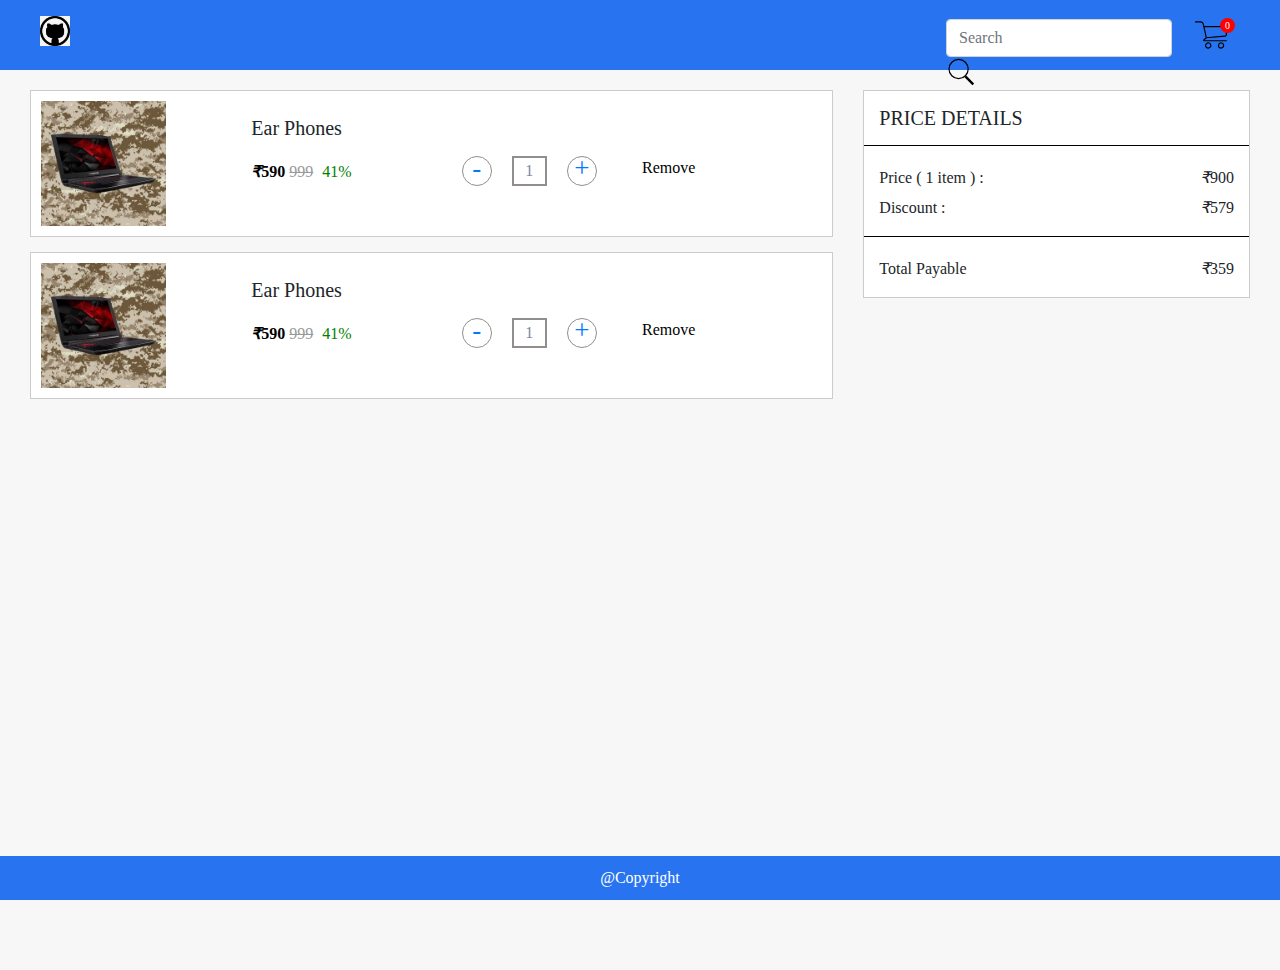
==== cart/cartsummary.html @ 4ac96a42 "Source code added" ====
<html>

<head>
    <meta name="viewport" content="width=device-width, initial-scale=1.0">
    <link rel="stylesheet" href="https://maxcdn.bootstrapcdn.com/bootstrap/4.0.0/css/bootstrap.min.css"> <script type='text/javascript' src="https://code.jquery.com/jquery-3.4.1.min.js"></script>
    <script src="https://cdnjs.cloudflare.com/ajax/libs/popper.js/1.16.0/umd/popper.min.js"></script>
    <script src='https://ajax.googleapis.com/ajax/libs/jquery/1.9.1/jquery.min.js'></script>
    <script type='text/javascript' src="https://maxcdn.bootstrapcdn.com/bootstrap/4.0.0/js/bootstrap.min.js"></script>
    <link rel="stylesheet" href="css/summary.css" >
    <link rel="stylesheet" href="css/common.css" >
    
</head>
<body>
    <div class="header" id="mainheader">
        <div class="header__content w-100 clearfix">
            <div class="header__content--BrandStore float-left d-inline-block">
                <a href="categorylist.html" class="BrandstoreLogo">
                    <img src="img/logo.jpg" alt=" Image" class="img-responsive" style="width:30px;"height:30px;/>
                </a>
            </div>
                
            <div class="header__content--links  float-right">
                <ul class="rightNav">
                    <li class="d-inline-block text-center  float-right">
                        <a href="cartsummary.html" class="d-inline-block">
                            <svg height="20" width="20" style="fill-rule:evenodd;clip-rule:evenodd;stroke-linejoin:round;stroke-miterlimit:1.41421;" version="1.1" viewBox="0 0 129 128" xml:space="preserve" xmlns="http://www.w3.org/2000/svg" xmlns:serif="http://www.serif.com/" xmlns:xlink="http://www.w3.org/1999/xlink"><rect height="128" id="Cart" style="fill:none;" width="128" x="0.161" y="0"/><path d="M55.303,88.501c7.246,0.141 13.207,8.644 9.772,15.768c-2.882,5.976 -11.716,8.111 -17.012,3.633c-6.552,-5.541 -3.507,-19.198 6.956,-19.401c0.143,-0.001 0.142,-0.001 0.284,0Zm43.507,0c7.246,0.141 13.207,8.644 9.772,15.768c-2.881,5.976 -11.715,8.111 -17.011,3.633c-6.553,-5.541 -3.507,-19.198 6.955,-19.401c0.142,-0.001 0.142,-0.001 0.284,0Zm-43.739,4c-5.313,0.103 -9.241,7.669 -4.799,12.007c4.366,4.262 14.869,-0.429 11.199,-8.04c-1.152,-2.389 -3.716,-3.984 -6.4,-3.967Zm43.507,0c-5.305,0.103 -9.241,7.669 -4.798,12.007c4.365,4.262 14.868,-0.429 11.199,-8.04c-1.152,-2.389 -3.715,-3.984 -6.401,-3.967Zm18.075,-7.001l-75.394,0c-3.002,-0.058 -4.882,-4.291 -2.361,-6.491l7.554,-6.331c-3.368,-15.116 -6.489,-30.288 -10.105,-45.346c-0.836,-3.323 -4.022,-5.813 -7.445,-5.832l-17.234,0c-2.127,-0.152 -2.496,-3.821 0,-4c5.789,0 11.578,-0.031 17.367,0.001c5.187,0.084 9.994,3.866 11.227,9l1.563,7.015c0.053,-0.007 0.107,-0.013 0.162,-0.016c23.368,0 46.736,-0.147 70.104,0c3.412,0.065 6.453,3.039 6.56,6.477c0.152,7.757 0.003,15.517 0.003,23.275c-0.042,3.313 -2.705,6.276 -6.059,6.61l-63.125,5.505l-7.317,6.133l74.5,0c0.008,0.001 1.151,0.09 1.683,0.919c0.765,1.191 -0.152,2.971 -1.683,3.081Zm-73.941,-48l7.528,33.786c20.688,-1.792 41.397,-3.361 62.061,-5.415c1.271,-0.156 2.306,-1.28 2.352,-2.566c0.096,-7.753 0.241,-15.511 -0.001,-23.26c-0.061,-1.345 -1.247,-2.519 -2.612,-2.545l-69.328,0Z" style="fill-rule:nonzero;"/>
                                </svg>
                            <span class="bag-count red-color text-center" id="cart_count">0</span>
                        </a>
                    </li>
                    <li class="d-inline-block searchSec float-right" >
                        <a href="javascript:void(0);" >
                            <div class="md-form mt-0">
                                <input class="form-control" type="text" placeholder="Search" aria-label="Search">
                              </div>
                            <svg enable-background="new 0 0 50 50" height="20" width="20" version="1.1" viewBox="0 0 50 50" width="50" xml:space="preserve" xmlns="http://www.w3.org/2000/svg" xmlns:xlink="http://www.w3.org/1999/xlink"><rect fill="none" height="50" width="50"/><circle cx="21" cy="20" fill="none" r="16" stroke="#000000" stroke-linecap="round" stroke-miterlimit="10" stroke-width="2"/><line fill="none" stroke="#000000" stroke-miterlimit="10" stroke-width="4" x1="32.229" x2="45.5" y1="32.229" y2="45.5"/>
                                </svg>
                        </a>
                    </li>
                </ul>
            </div>
        </div>
    </div>
    <div class="container-fluid">
        <div class="CartSummaryBlk">
            <div class="CartSummaryBlkSec col-lg-12 col-sm-12 row">
                <div class="CartSummaryBlkSec__leftnav col-lg-8 col-12">
                    
                    <div class="summaryContainer clearfix">
                        <div class="prodInfo col-lg-12">
                            <div class="prodImg prodc col-lg-3">
                                <img alt="" src="img/Laptop.jpg" title="" class="">
                            </div>
                            <div class="ProductDestailsSec prodc col-lg-3">
                                <div class="productLeftBlk clearfix">
                                    <div class="">
                                       <h5 class="font-15 cartProdDesc">Ear Phones</h5>
                                   </div>
                                    <div class="productPriceBlk">
                                        <span class="sellingPrice"><i class="tr tr-inr"></i>590 </span>
                                        <span class="actualPrice">999</span>
                                        <span class="discountLabel font-bold red-color"> 41%</span>
                                    </div>
                                </div>
                            </div>
                            <div class="SizeQty-Sec prodc col-lg-3">
                                <div class="Quantitycontainer">
  
                                    <div class="quantity">
                                     <a href="#" class="quantity__minus"><span>-</span></a>
                                     <input name="quantity" type="text" class="quantity__input" value="1">
                                     <a href="#" class="quantity__plus"><span>+</span></a>
                                   </div>
                                   
                                 </div>
                            </div>
                            <div class="prodRemove prodc col-lg-3">
                                <div class="productRightBlk clearfix">
                                    <a href="javascript:vid(0);" class="CartRemovalSec">
                                        <span>Remove</span>
                                 </a>
                                </div>
                            </div>
                            <div class="cartorderDetails col-8">
                                <div class="summaryInfoBlk">
                                    <h5 class="font-15 cartProdDesc">Ear Phones</h5>
                                    <div class="productPriceBlk">
                                        <span class="sellingPrice"><i class="tr tr-inr"></i>590 </span>
                                        <span class="actualPrice">999</span>
                                        <span class="discountLabel font-bold red-color"> 41%</span>
                                    </div>
                                    <div class="summarySizeQty-Sec">
                                        <div class="Quantitycontainer">
                                            <div class="quantity">
                                                <a href="#" class="quantity__minus"><span>-</span></a>
                                                <input name="quantity" type="text" class="quantity__input" value="1">
                                                <a href="#" class="quantity__plus"><span>+</span></a>
                                            </div>
                                        </div>
                                    </div>
                                    <p><a href="javascript:vid(0);" class="CartRemovalSec">
                                        <span>Remove</span>
                                 </a></p>
                                </div>
                            </div>
                        </div>
                    </div>
                    <div class="summaryContainer clearfix">
                        <div class="prodInfo col-lg-12">
                            <div class="prodImg prodc col-lg-3">
                                <img alt="" src="img/Laptop.jpg" title="" class="">
                            </div>
                            <div class="ProductDestailsSec prodc col-lg-3">
                                <div class="productLeftBlk clearfix">
                                    <div class="">
                                       <h5 class="font-15 cartProdDesc">Ear Phones</h5>
                                   </div>
                                    <div class="productPriceBlk">
                                        <span class="sellingPrice"><i class="tr tr-inr"></i>590 </span>
                                        <span class="actualPrice"></i>999</span>
                                        <span class="discountLabel font-bold red-color"> 41%</span>
                                    </div>
                                </div>
                            </div>
                            <div class="SizeQty-Sec prodc col-lg-3">
                                <div class="Quantitycontainer">
  
                                    <div class="quantity">
                                     <a href="#" class="quantity__minus"><span>-</span></a>
                                     <input name="quantity" type="text" class="quantity__input" value="1">
                                     <a href="#" class="quantity__plus"><span>+</span></a>
                                   </div>
                                   
                                 </div>
                            </div>
                            <div class="prodRemove prodc col-lg-3">
                                <div class="productRightBlk clearfix">
                                    <a href="javascript:vid(0);" class="CartRemovalSec">
                                        <span>Remove</span>
                                 </a>
                                </div>
                            </div>
                            <div class="cartorderDetails col-8">
                                <div class="summaryInfoBlk">
                                    <h5 class="font-15 cartProdDesc">Ear Phones</h5>
                                    <div class="productPriceBlk">
                                        <span class="sellingPrice"><i class="tr tr-inr"></i>590 </span>
                                        <span class="actualPrice">999</span>
                                        <span class="discountLabel font-bold red-color"> 41%</span>
                                    </div>
                                    <div class="summarySizeQty-Sec">
                                        <div class="Quantitycontainer">
                                            <div class="quantity">
                                                <a href="#" class="quantity__minus"><span>-</span></a>
                                                <input name="quantity" type="text" class="quantity__input" value="1">
                                                <a href="#" class="quantity__plus"><span>+</span></a>
                                            </div>
                                        </div>
                                    </div>
                                    <p><a href="javascript:vid(0);" class="CartRemovalSec">
                                        <span>Remove</span>
                                 </a></p>
                                </div>
                            </div>
                        </div>
                    </div>
                </div>
                <div class="CartSummaryBlkSec__rightnav col-lg-4 col-12 clearfix">
                    <div class="CartSummaryBlkSec__rightnav--orderSummary">
                        <div class="summaryDetails clearfix">
                            <h3>PRICE DETAILS</h3>
                            <div class="detailedBlk clearfix">
                                <p><span class="leftDetail">Price ( 1 item ) : </span><span class="rightDetail"><i class="tr tr-inr"></i>900</span></p>
                                <p><span class="leftDetail">Discount : </span><span class="rightDetail"><i class="tr tr-inr"></i>579</span></p>
                            </div>
                            <div class="totalSummary clearfix">
                                <p><span class="leftDetail">Total Payable</span><span class="rightDetail"><i class="tr tr-inr"></i>359</span></p>
                            </div>
                        </div>   
                    </div>
                    
                </div>
                
            </div>
        </div>
    </div>
            
    
</body>
<div class="footerBlk text-center">@Copyright</div>
<script type="text/javascript" src="js/cartsummary.js"></script>
  
</html>
---- cart/css/summary.css ----
.container-fluid {
  margin-top: 70px;
  background-color: #f7f7f7;
  height: 100%;
}

.container-fluid .CartSummaryBlk .CartSummaryBlkSec {
  min-height: 500px;
  margin: 0px;
  padding: 0px;
  display: -webkit-box;
  display: -ms-flexbox;
  display: flex;
}

.container-fluid .CartSummaryBlk .CartSummaryBlkSec .tr-inr:before {
  content: "\20B9";
}

.container-fluid .CartSummaryBlk .CartSummaryBlkSec__leftnav {
  margin-top: 20px;
}

.container-fluid .CartSummaryBlk .CartSummaryBlkSec__leftnav .summaryContainer {
  border: 1px solid #ccc;
  margin-bottom: 15px;
  background-color: #fff;
  padding: 10px;
}

.container-fluid .CartSummaryBlk .CartSummaryBlkSec__leftnav .summaryContainer .prodInfo {
  display: inline-block;
  vertical-align: top;
  float: left;
  padding: 0px;
}

.container-fluid .CartSummaryBlk .CartSummaryBlkSec__leftnav .summaryContainer .prodInfo .prodc {
  float: left;
  padding: 0;
}

.container-fluid .CartSummaryBlk .CartSummaryBlkSec__leftnav .summaryContainer .prodInfo .prodImg img {
  width: 125px;
}

.container-fluid .CartSummaryBlk .CartSummaryBlkSec__leftnav .summaryContainer .prodInfo .ProductDestailsSec {
  padding: 15px;
}

.container-fluid .CartSummaryBlk .CartSummaryBlkSec__leftnav .summaryContainer .prodInfo .ProductDestailsSec .productPriceBlk {
  margin-top: 20px;
}

.container-fluid .CartSummaryBlk .CartSummaryBlkSec__leftnav .summaryContainer .prodInfo .ProductDestailsSec .productPriceBlk .sellingPrice {
  color: #000;
  font-weight: bold;
}

.container-fluid .CartSummaryBlk .CartSummaryBlkSec__leftnav .summaryContainer .prodInfo .ProductDestailsSec .productPriceBlk .actualPrice {
  text-decoration: line-through;
  padding-right: 5px;
  color: #999;
}

.container-fluid .CartSummaryBlk .CartSummaryBlkSec__leftnav .summaryContainer .prodInfo .ProductDestailsSec .productPriceBlk .discountLabel {
  color: green;
}

.container-fluid .CartSummaryBlk .CartSummaryBlkSec__leftnav .summaryContainer .prodInfo .SizeQty-Sec {
  padding: 15px;
  margin-top: 40px;
}

.container-fluid .CartSummaryBlk .CartSummaryBlkSec__leftnav .summaryContainer .prodInfo .SizeQty-Sec .Quantitycontainer {
  display: -webkit-box;
  display: -ms-flexbox;
  display: flex;
  width: 100%;
  -webkit-box-orient: vertical;
  -webkit-box-direction: normal;
      -ms-flex-direction: column;
          flex-direction: column;
  -webkit-box-pack: center;
      -ms-flex-pack: center;
          justify-content: center;
  -webkit-box-align: center;
      -ms-flex-align: center;
          align-items: center;
}

.container-fluid .CartSummaryBlk .CartSummaryBlkSec__leftnav .summaryContainer .prodInfo .SizeQty-Sec .Quantitycontainer .quantity {
  display: -webkit-box;
  display: -ms-flexbox;
  display: flex;
  -webkit-box-align: center;
      -ms-flex-align: center;
          align-items: center;
  -webkit-box-pack: center;
      -ms-flex-pack: center;
          justify-content: center;
  padding: 0;
}

.container-fluid .CartSummaryBlk .CartSummaryBlkSec__leftnav .summaryContainer .prodInfo .SizeQty-Sec .Quantitycontainer .quantity a {
  display: block;
  width: 30px;
  height: 30px;
  margin: 0;
  position: absolute;
  border-radius: 50%;
  border: 1px solid #928e8e;
  background: #ffffff;
  text-decoration: none;
  text-align: center;
  line-height: 22px;
  font-size: 27px;
}

.container-fluid .CartSummaryBlk .CartSummaryBlkSec__leftnav .summaryContainer .prodInfo .SizeQty-Sec .Quantitycontainer .quantity a:hover {
  background: #575b71;
  color: #fff;
}

.container-fluid .CartSummaryBlk .CartSummaryBlkSec__leftnav .summaryContainer .prodInfo .SizeQty-Sec .Quantitycontainer .quantity .quantity__plus {
  right: 30px;
}

.container-fluid .CartSummaryBlk .CartSummaryBlkSec__leftnav .summaryContainer .prodInfo .SizeQty-Sec .Quantitycontainer .quantity .quantity__minus {
  left: 30px;
}

.container-fluid .CartSummaryBlk .CartSummaryBlkSec__leftnav .summaryContainer .prodInfo .SizeQty-Sec .Quantitycontainer .quantity .quantity__input {
  width: 35px;
  height: 30px;
  margin: 0;
  padding: 0;
  text-align: center;
  background: #fff;
  color: #8184a1;
  border: 2px solid #928e8e;
}

.container-fluid .CartSummaryBlk .CartSummaryBlkSec__leftnav .summaryContainer .prodInfo .prodRemove {
  padding: 15px;
  margin-top: 40px;
}

.container-fluid .CartSummaryBlk .CartSummaryBlkSec__leftnav .summaryContainer .prodInfo .prodRemove .CartRemovalSec {
  color: #000;
}

.container-fluid .CartSummaryBlk .CartSummaryBlkSec__leftnav .summaryContainer .prodInfo .prodRemove .CartRemovalSec:hover {
  text-decoration: none;
}

.container-fluid .CartSummaryBlk .CartSummaryBlkSec__leftnav .summaryContainer .prodInfo .cartorderDetails {
  display: none;
}

.container-fluid .CartSummaryBlk .CartSummaryBlkSec__rightnav {
  margin-top: 20px;
}

.container-fluid .CartSummaryBlk .CartSummaryBlkSec__rightnav .summaryDetails {
  border: 1px solid #ccc;
  margin-bottom: 15px;
  background-color: #fff;
}

.container-fluid .CartSummaryBlk .CartSummaryBlkSec__rightnav h3 {
  border-bottom: 1px solid #000;
  padding: 15px;
  font-size: 20px;
  margin: 0;
}

.container-fluid .CartSummaryBlk .CartSummaryBlkSec__rightnav .detailedBlk {
  padding: 15px 0px;
  border-bottom: 1px solid #000;
}

.container-fluid .CartSummaryBlk .CartSummaryBlkSec__rightnav p {
  padding: 15px;
  margin: 0;
  line-height: 4px;
}

.container-fluid .CartSummaryBlk .CartSummaryBlkSec__rightnav .leftDetail {
  float: left;
}

.container-fluid .CartSummaryBlk .CartSummaryBlkSec__rightnav .rightDetail {
  float: right;
}

.container-fluid .CartSummaryBlk .CartSummaryBlkSec__rightnav .totalSummary {
  padding: 15px 0px;
}

@media (max-width: 480px) {
  .container-fluid {
    margin-bottom: 40px;
    margin-top: 75px;
    overflow-y: scroll;
    padding: 0;
  }
  .container-fluid .CartSummaryBlkSec {
    -webkit-box-orient: vertical;
    -webkit-box-direction: normal;
        -ms-flex-flow: column;
            flex-flow: column;
    display: inline-block !important;
  }
  .container-fluid .CartSummaryBlkSec__leftnav {
    padding: 0;
    margin-top: 0 !important;
  }
  .container-fluid .CartSummaryBlkSec .prodInfo {
    display: -webkit-box !important;
    display: -ms-flexbox !important;
    display: flex !important;
  }
  .container-fluid .ProductDestailsSec, .container-fluid .SizeQty-Sec, .container-fluid .prodRemove {
    display: none;
  }
  .container-fluid .cartorderDetails {
    padding-left: 20px;
    display: block !important;
  }
  .container-fluid .cartorderDetails .productPriceBlk {
    letter-spacing: 0.5px;
  }
  .container-fluid .cartorderDetails .productPriceBlk .sellingPrice {
    color: #000;
    font-weight: bold;
  }
  .container-fluid .cartorderDetails .productPriceBlk .actualPrice {
    text-decoration: line-through;
    padding-right: 5px;
    color: #999;
  }
  .container-fluid .cartorderDetails .productPriceBlk .discountLabel {
    color: green;
  }
  .container-fluid .cartorderDetails .CartRemovalSec {
    color: #000;
  }
  .container-fluid .cartorderDetails .CartRemovalSec:hover {
    text-decoration: none;
  }
  .container-fluid .cartorderDetails .summarySizeQty-Sec {
    padding: 10px;
    margin-left: 20px;
  }
  .container-fluid .cartorderDetails .summarySizeQty-Sec .Quantitycontainer {
    display: -webkit-box;
    display: -ms-flexbox;
    display: flex;
    width: 100%;
    -webkit-box-orient: vertical;
    -webkit-box-direction: normal;
        -ms-flex-direction: column;
            flex-direction: column;
    -webkit-box-pack: start;
        -ms-flex-pack: start;
            justify-content: flex-start;
    -webkit-box-align: start;
        -ms-flex-align: start;
            align-items: flex-start;
  }
  .container-fluid .cartorderDetails .summarySizeQty-Sec .Quantitycontainer .quantity {
    display: -webkit-box;
    display: -ms-flexbox;
    display: flex;
    -webkit-box-align: start;
        -ms-flex-align: start;
            align-items: flex-start;
    -webkit-box-pack: start;
        -ms-flex-pack: start;
            justify-content: flex-start;
    padding: 0;
  }
  .container-fluid .cartorderDetails .summarySizeQty-Sec .Quantitycontainer .quantity a {
    display: block;
    width: 24px;
    height: 24px;
    margin: 0;
    position: absolute;
    border-radius: 50%;
    border: 1px solid #928e8e;
    background: #ffffff;
    text-decoration: none;
    text-align: center;
    line-height: 18px;
    font-size: 20px;
  }
  .container-fluid .cartorderDetails .summarySizeQty-Sec .Quantitycontainer .quantity a:hover {
    background: #575b71;
    color: #fff;
  }
  .container-fluid .cartorderDetails .summarySizeQty-Sec .Quantitycontainer .quantity .quantity__plus {
    right: 53%;
  }
  .container-fluid .cartorderDetails .summarySizeQty-Sec .Quantitycontainer .quantity .quantity__minus {
    left: 8%;
  }
  .container-fluid .cartorderDetails .summarySizeQty-Sec .Quantitycontainer .quantity .quantity__input {
    width: 30px;
    height: 25px;
    margin: 0;
    padding: 0;
    text-align: center;
    background: #fff;
    color: #8184a1;
    border: 2px solid #928e8e;
  }
}
/*# sourceMappingURL=summary.css.map */
---- cart/css/common.css ----
body {
  font-family: verdana;
}

.header {
  width: 100%;
  position: fixed;
  z-index: 999;
  top: 0;
  right: 0;
  left: 0;
  height: 70px;
  background: #2874f0;
}

.header__content {
  margin: 0 auto;
  display: table;
  padding: 16px 30px 16px 40px;
}

.header__content--BrandStore {
  width: 22%;
}

.header__content--links {
  position: relative;
  top: 0;
  bottom: 0;
  right: 0;
}

.header__content--links .rightNav {
  margin: 0;
  padding: 0;
}

.header__content--links .rightNav li {
  list-style: none;
  position: relative;
  margin-left: 0;
  margin-right: 20px;
  margin-top: 0;
}

.header__content--links .rightNav li svg {
  width: 38px;
  height: 38px;
}

.header__content--links .rightNav li .bag-count {
  width: 15px;
  height: 15px;
  line-height: 15px;
  border-radius: 50%;
  display: inline-block;
  position: absolute;
  z-index: 49;
  top: 2px;
  right: -5px;
  background: red;
  font-size: 10px;
  color: #fff;
}

.header__content--links .rightNav .searchSec {
  margin-top: 3px;
}

.header__content--links .rightNav .searchSec svg {
  width: 30px;
  height: 30px;
}

.priceSlider input {
  border: 0;
  background: transparent;
  font-weight: bold;
}

.priceSlider .ui-slider {
  height: 3px;
  background: #2874f0;
}

.priceSlider .ui-slider .ui-widget-header {
  background: #2874f0;
}

.priceSlider .ui-slider .ui-slider-handle {
  border-radius: 50%;
  top: -9px;
  cursor: pointer;
}

.footerBlk {
  position: fixed;
  z-index: 999;
  display: inline-block;
  left: 0;
  width: 100%;
  bottom: 0;
  padding: 10px;
  color: #fff;
  background: #2874f0;
}

.modal {
  top: 10%;
}

.modal .modal-dialog {
  width: 275px;
  margin: 30 auto;
}

.modal .modal-dialog .modal-header {
  padding: 10px;
}

.modal .modal-dialog .modal-header .close {
  margin: 0;
  padding: 3px;
  position: absolute;
  top: 0px;
  right: 6px;
}

.modal .modal-dialog .modal-body {
  padding: 20px;
}

.modal .modal-dialog .modal-footer {
  padding: 1px;
}

.modal .modal-dialog .modal-footer .btn {
  border: 1px solid #ccc;
  color: #2874f0;
  border-radius: 0;
  margin: 0;
  background: #fff;
}
/*# sourceMappingURL=common.css.map */
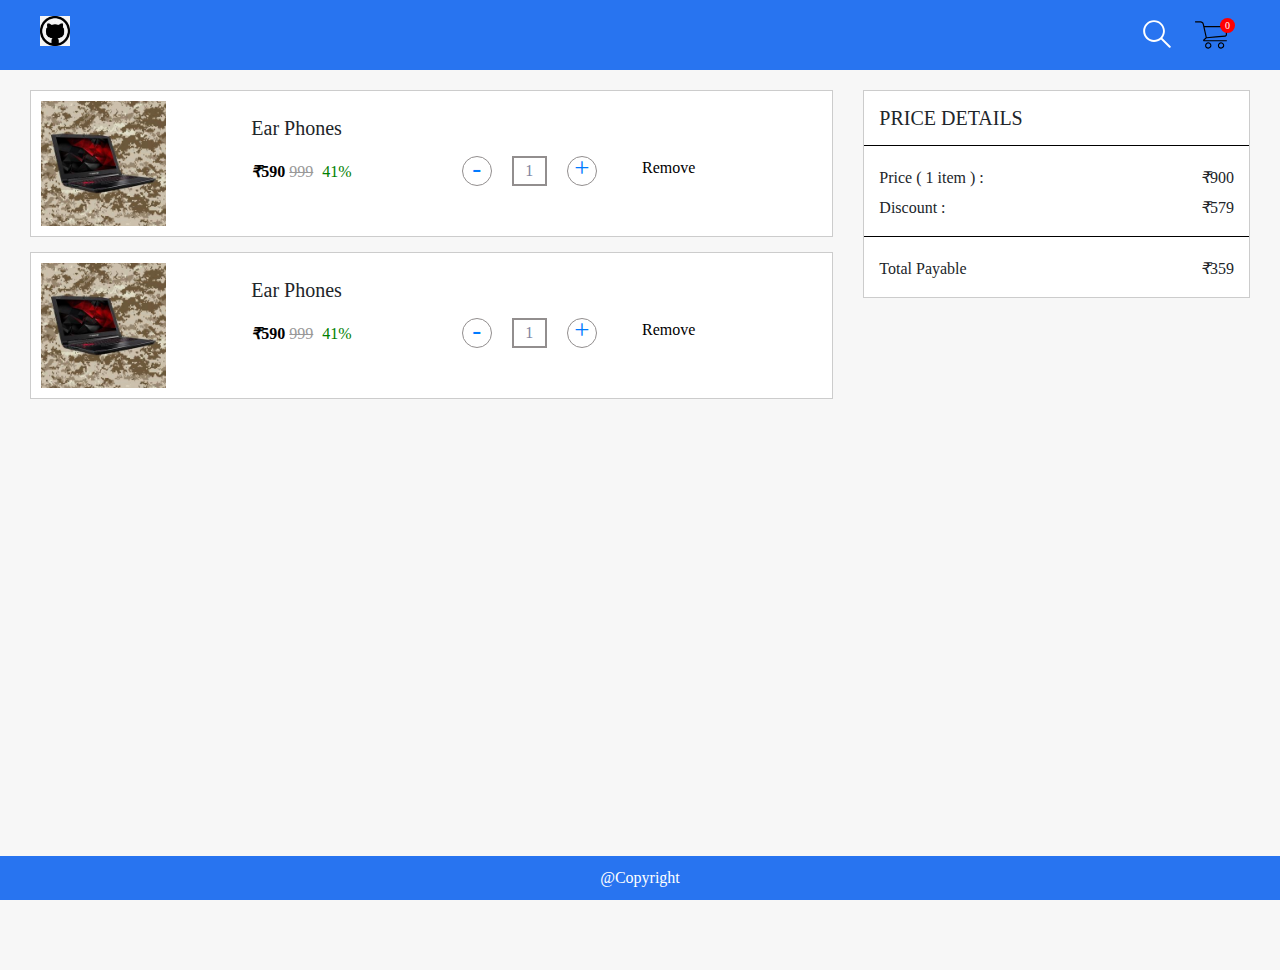
==== commit ba01d487: "Update cartsummary.html" ====
--- a/cart/cartsummary.html
+++ b/cart/cartsummary.html
@@ -21,7 +21,7 @@
                 
             <div class="header__content--links  float-right">
                 <ul class="rightNav">
-                    <li class="d-inline-block text-center  float-right">
+                    <li class="d-inline-block text-center cartSec float-right">
                         <a href="cartsummary.html" class="d-inline-block">
                             <svg height="20" width="20" style="fill-rule:evenodd;clip-rule:evenodd;stroke-linejoin:round;stroke-miterlimit:1.41421;" version="1.1" viewBox="0 0 129 128" xml:space="preserve" xmlns="http://www.w3.org/2000/svg" xmlns:serif="http://www.serif.com/" xmlns:xlink="http://www.w3.org/1999/xlink"><rect height="128" id="Cart" style="fill:none;" width="128" x="0.161" y="0"/><path d="M55.303,88.501c7.246,0.141 13.207,8.644 9.772,15.768c-2.882,5.976 -11.716,8.111 -17.012,3.633c-6.552,-5.541 -3.507,-19.198 6.956,-19.401c0.143,-0.001 0.142,-0.001 0.284,0Zm43.507,0c7.246,0.141 13.207,8.644 9.772,15.768c-2.881,5.976 -11.715,8.111 -17.011,3.633c-6.553,-5.541 -3.507,-19.198 6.955,-19.401c0.142,-0.001 0.142,-0.001 0.284,0Zm-43.739,4c-5.313,0.103 -9.241,7.669 -4.799,12.007c4.366,4.262 14.869,-0.429 11.199,-8.04c-1.152,-2.389 -3.716,-3.984 -6.4,-3.967Zm43.507,0c-5.305,0.103 -9.241,7.669 -4.798,12.007c4.365,4.262 14.868,-0.429 11.199,-8.04c-1.152,-2.389 -3.715,-3.984 -6.401,-3.967Zm18.075,-7.001l-75.394,0c-3.002,-0.058 -4.882,-4.291 -2.361,-6.491l7.554,-6.331c-3.368,-15.116 -6.489,-30.288 -10.105,-45.346c-0.836,-3.323 -4.022,-5.813 -7.445,-5.832l-17.234,0c-2.127,-0.152 -2.496,-3.821 0,-4c5.789,0 11.578,-0.031 17.367,0.001c5.187,0.084 9.994,3.866 11.227,9l1.563,7.015c0.053,-0.007 0.107,-0.013 0.162,-0.016c23.368,0 46.736,-0.147 70.104,0c3.412,0.065 6.453,3.039 6.56,6.477c0.152,7.757 0.003,15.517 0.003,23.275c-0.042,3.313 -2.705,6.276 -6.059,6.61l-63.125,5.505l-7.317,6.133l74.5,0c0.008,0.001 1.151,0.09 1.683,0.919c0.765,1.191 -0.152,2.971 -1.683,3.081Zm-73.941,-48l7.528,33.786c20.688,-1.792 41.397,-3.361 62.061,-5.415c1.271,-0.156 2.306,-1.28 2.352,-2.566c0.096,-7.753 0.241,-15.511 -0.001,-23.26c-0.061,-1.345 -1.247,-2.519 -2.612,-2.545l-69.328,0Z" style="fill-rule:nonzero;"/>
                                 </svg>
@@ -29,13 +29,19 @@
                         </a>
                     </li>
                     <li class="d-inline-block searchSec float-right" >
-                        <a href="javascript:void(0);" >
-                            <div class="md-form mt-0">
-                                <input class="form-control" type="text" placeholder="Search" aria-label="Search">
-                              </div>
-                            <svg enable-background="new 0 0 50 50" height="20" width="20" version="1.1" viewBox="0 0 50 50" width="50" xml:space="preserve" xmlns="http://www.w3.org/2000/svg" xmlns:xlink="http://www.w3.org/1999/xlink"><rect fill="none" height="50" width="50"/><circle cx="21" cy="20" fill="none" r="16" stroke="#000000" stroke-linecap="round" stroke-miterlimit="10" stroke-width="2"/><line fill="none" stroke="#000000" stroke-miterlimit="10" stroke-width="4" x1="32.229" x2="45.5" y1="32.229" y2="45.5"/>
-                                </svg>
+                        <a href="javascript:void(0);" class="headerSearchIcon">
+                            <svg width="16px" height="16px" style="fill:#fff;" version="1.1" id="Layer_1" xmlns="https://www.w3.org/2000/svg" xmlns:xlink="https://www.w3.org/1999/xlink" x="0px" y="0px"
+                                             viewBox="0 0 24 24" xml:space="preserve"><g><g><path d="M15.2,16.3c-1.5,1.3-3.5,2-5.6,2c-4.8,0-8.7-3.9-8.7-8.7s3.9-8.7,8.7-8.7s8.7,3.9,8.7,8.7
+                                            c0,2.1-0.8,4.1-2,5.6c0,0,0.1,0,0.1,0.1l6.5,6.5c0.2,0.2,0.2,0.5,0,0.7l-0.4,0.4c-0.2,0.2-0.5,0.2-0.7,0L15.2,16.3
+                                            C15.3,16.4,15.3,16.3,15.2,16.3z M9.6,16.8c4,0,7.2-3.2,7.2-7.2s-3.2-7.2-7.2-7.2S2.5,5.7,2.5,9.6S5.7,16.8,9.6,16.8z"/>
+                                    </g></g>
+                            </svg> 
                         </a>
+                        <div class="searchInputBlock" style="display:none;">
+                            <form autocomplete="on" id="search" name="search_form" method="get" action="">
+                                <input type="text"  name="search" class=" header-search-input" placeholder="Search">    		                            
+                            </form>
+                        </div>
                     </li>
                 </ul>
             </div>
@@ -178,7 +184,6 @@
                             </div>
                         </div>   
                     </div>
-                    
                 </div>
                 
             </div>
@@ -190,4 +195,4 @@
 <div class="footerBlk text-center">@Copyright</div>
 <script type="text/javascript" src="js/cartsummary.js"></script>
   
-</html>+</html>
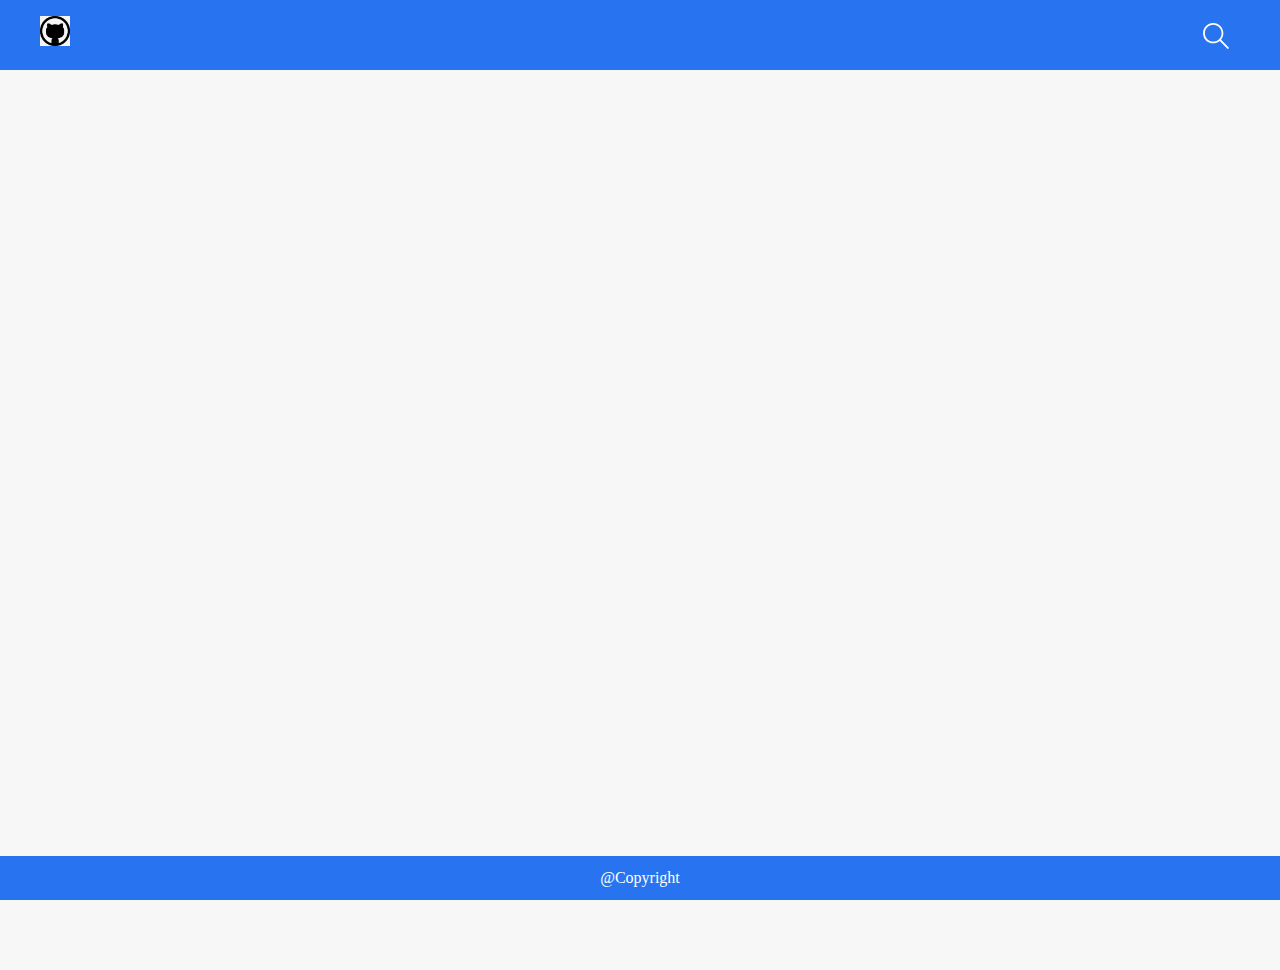
==== commit 83f3934f: "Update cartsummary.html" ====
--- a/cart/cartsummary.html
+++ b/cart/cartsummary.html
@@ -51,139 +51,10 @@
         <div class="CartSummaryBlk">
             <div class="CartSummaryBlkSec col-lg-12 col-sm-12 row">
                 <div class="CartSummaryBlkSec__leftnav col-lg-8 col-12">
-                    
-                    <div class="summaryContainer clearfix">
-                        <div class="prodInfo col-lg-12">
-                            <div class="prodImg prodc col-lg-3">
-                                <img alt="" src="img/Laptop.jpg" title="" class="">
-                            </div>
-                            <div class="ProductDestailsSec prodc col-lg-3">
-                                <div class="productLeftBlk clearfix">
-                                    <div class="">
-                                       <h5 class="font-15 cartProdDesc">Ear Phones</h5>
-                                   </div>
-                                    <div class="productPriceBlk">
-                                        <span class="sellingPrice"><i class="tr tr-inr"></i>590 </span>
-                                        <span class="actualPrice">999</span>
-                                        <span class="discountLabel font-bold red-color"> 41%</span>
-                                    </div>
-                                </div>
-                            </div>
-                            <div class="SizeQty-Sec prodc col-lg-3">
-                                <div class="Quantitycontainer">
-  
-                                    <div class="quantity">
-                                     <a href="#" class="quantity__minus"><span>-</span></a>
-                                     <input name="quantity" type="text" class="quantity__input" value="1">
-                                     <a href="#" class="quantity__plus"><span>+</span></a>
-                                   </div>
-                                   
-                                 </div>
-                            </div>
-                            <div class="prodRemove prodc col-lg-3">
-                                <div class="productRightBlk clearfix">
-                                    <a href="javascript:vid(0);" class="CartRemovalSec">
-                                        <span>Remove</span>
-                                 </a>
-                                </div>
-                            </div>
-                            <div class="cartorderDetails col-8">
-                                <div class="summaryInfoBlk">
-                                    <h5 class="font-15 cartProdDesc">Ear Phones</h5>
-                                    <div class="productPriceBlk">
-                                        <span class="sellingPrice"><i class="tr tr-inr"></i>590 </span>
-                                        <span class="actualPrice">999</span>
-                                        <span class="discountLabel font-bold red-color"> 41%</span>
-                                    </div>
-                                    <div class="summarySizeQty-Sec">
-                                        <div class="Quantitycontainer">
-                                            <div class="quantity">
-                                                <a href="#" class="quantity__minus"><span>-</span></a>
-                                                <input name="quantity" type="text" class="quantity__input" value="1">
-                                                <a href="#" class="quantity__plus"><span>+</span></a>
-                                            </div>
-                                        </div>
-                                    </div>
-                                    <p><a href="javascript:vid(0);" class="CartRemovalSec">
-                                        <span>Remove</span>
-                                 </a></p>
-                                </div>
-                            </div>
-                        </div>
-                    </div>
-                    <div class="summaryContainer clearfix">
-                        <div class="prodInfo col-lg-12">
-                            <div class="prodImg prodc col-lg-3">
-                                <img alt="" src="img/Laptop.jpg" title="" class="">
-                            </div>
-                            <div class="ProductDestailsSec prodc col-lg-3">
-                                <div class="productLeftBlk clearfix">
-                                    <div class="">
-                                       <h5 class="font-15 cartProdDesc">Ear Phones</h5>
-                                   </div>
-                                    <div class="productPriceBlk">
-                                        <span class="sellingPrice"><i class="tr tr-inr"></i>590 </span>
-                                        <span class="actualPrice"></i>999</span>
-                                        <span class="discountLabel font-bold red-color"> 41%</span>
-                                    </div>
-                                </div>
-                            </div>
-                            <div class="SizeQty-Sec prodc col-lg-3">
-                                <div class="Quantitycontainer">
-  
-                                    <div class="quantity">
-                                     <a href="#" class="quantity__minus"><span>-</span></a>
-                                     <input name="quantity" type="text" class="quantity__input" value="1">
-                                     <a href="#" class="quantity__plus"><span>+</span></a>
-                                   </div>
-                                   
-                                 </div>
-                            </div>
-                            <div class="prodRemove prodc col-lg-3">
-                                <div class="productRightBlk clearfix">
-                                    <a href="javascript:vid(0);" class="CartRemovalSec">
-                                        <span>Remove</span>
-                                 </a>
-                                </div>
-                            </div>
-                            <div class="cartorderDetails col-8">
-                                <div class="summaryInfoBlk">
-                                    <h5 class="font-15 cartProdDesc">Ear Phones</h5>
-                                    <div class="productPriceBlk">
-                                        <span class="sellingPrice"><i class="tr tr-inr"></i>590 </span>
-                                        <span class="actualPrice">999</span>
-                                        <span class="discountLabel font-bold red-color"> 41%</span>
-                                    </div>
-                                    <div class="summarySizeQty-Sec">
-                                        <div class="Quantitycontainer">
-                                            <div class="quantity">
-                                                <a href="#" class="quantity__minus"><span>-</span></a>
-                                                <input name="quantity" type="text" class="quantity__input" value="1">
-                                                <a href="#" class="quantity__plus"><span>+</span></a>
-                                            </div>
-                                        </div>
-                                    </div>
-                                    <p><a href="javascript:vid(0);" class="CartRemovalSec">
-                                        <span>Remove</span>
-                                 </a></p>
-                                </div>
-                            </div>
-                        </div>
-                    </div>
+
                 </div>
                 <div class="CartSummaryBlkSec__rightnav col-lg-4 col-12 clearfix">
-                    <div class="CartSummaryBlkSec__rightnav--orderSummary">
-                        <div class="summaryDetails clearfix">
-                            <h3>PRICE DETAILS</h3>
-                            <div class="detailedBlk clearfix">
-                                <p><span class="leftDetail">Price ( 1 item ) : </span><span class="rightDetail"><i class="tr tr-inr"></i>900</span></p>
-                                <p><span class="leftDetail">Discount : </span><span class="rightDetail"><i class="tr tr-inr"></i>579</span></p>
-                            </div>
-                            <div class="totalSummary clearfix">
-                                <p><span class="leftDetail">Total Payable</span><span class="rightDetail"><i class="tr tr-inr"></i>359</span></p>
-                            </div>
-                        </div>   
-                    </div>
+                    
                 </div>
                 
             </div>
@@ -193,6 +64,7 @@
     
 </body>
 <div class="footerBlk text-center">@Copyright</div>
+<script type="text/javascript" src="js/data.js"></script>
 <script type="text/javascript" src="js/cartsummary.js"></script>
   
 </html>
--- a/cart/css/summary.css
+++ b/cart/css/summary.css
@@ -198,7 +198,23 @@
   padding: 15px 0px;
 }
 
+.cartSec {
+  display: none !important;
+}
+
 @media (max-width: 480px) {
+  .header {
+    height: 60px !important;
+  }
+  .header__content {
+    padding: 10px 5px 10px 20px !important;
+  }
+  .header__content--BrandStore {
+    margin-top: 6px !important;
+  }
+  .header__content .cartSec {
+    display: none !important;
+  }
   .container-fluid {
     margin-bottom: 40px;
     margin-top: 75px;
@@ -213,8 +229,11 @@
     display: inline-block !important;
   }
   .container-fluid .CartSummaryBlkSec__leftnav {
-    padding: 0;
+    padding: 0 5px;
     margin-top: 0 !important;
+  }
+  .container-fluid .CartSummaryBlkSec__rightnav {
+    padding: 0 5px;
   }
   .container-fluid .CartSummaryBlkSec .prodInfo {
     display: -webkit-box !important;
@@ -300,7 +319,7 @@
     color: #fff;
   }
   .container-fluid .cartorderDetails .summarySizeQty-Sec .Quantitycontainer .quantity .quantity__plus {
-    right: 53%;
+    right: 47%;
   }
   .container-fluid .cartorderDetails .summarySizeQty-Sec .Quantitycontainer .quantity .quantity__minus {
     left: 8%;
@@ -316,4 +335,4 @@
     border: 2px solid #928e8e;
   }
 }
-/*# sourceMappingURL=summary.css.map */+/*# sourceMappingURL=summary.css.map */
--- a/cart/css/common.css
+++ b/cart/css/common.css
@@ -64,12 +64,52 @@
 }
 
 .header__content--links .rightNav .searchSec {
+  position: relative;
+  margin-top: 3px;
+  padding-bottom: 5px !important;
+}
+
+.header__content--links .rightNav .searchSec .headerSearchIcon {
+  display: inline-block;
   margin-top: 3px;
 }
 
 .header__content--links .rightNav .searchSec svg {
-  width: 30px;
-  height: 30px;
+  width: 28px;
+  height: 28px;
+}
+
+.header__content--links .rightNav .searchSec .searchInputBlock {
+  width: 0;
+  background: #fff;
+  position: absolute;
+  right: 100%;
+  top: 0;
+}
+
+.header__content--links .rightNav .searchSec .searchInputBlock form {
+  margin: 0;
+}
+
+.header__content--links .rightNav .searchSec .searchInputBlock .header-search-input {
+  width: 100%;
+  height: 34px;
+  padding: 6px 12px;
+  background: transparent;
+  background-color: #2874f0;
+  color: #fff;
+  border-radius: 0;
+  border: 0;
+  border-bottom: 1px solid #fff;
+  -webkit-box-shadow: none;
+          box-shadow: none;
+  padding-bottom: 0px;
+}
+
+.header__content--links .rightNav .searchSec .searchInputBlock .header-search-input:focus {
+  outline: 0;
+  -webkit-box-shadow: none;
+          box-shadow: none;
 }
 
 .priceSlider input {
@@ -91,6 +131,10 @@
   border-radius: 50%;
   top: -9px;
   cursor: pointer;
+}
+
+.priceSlider .ui-slider .ui-slider-handle:focus {
+  outline: 0;
 }
 
 .footerBlk {
@@ -131,6 +175,7 @@
 }
 
 .modal .modal-dialog .modal-footer {
+  border-top: 0;
   padding: 1px;
 }
 
@@ -141,4 +186,4 @@
   margin: 0;
   background: #fff;
 }
-/*# sourceMappingURL=common.css.map */+/*# sourceMappingURL=common.css.map */
